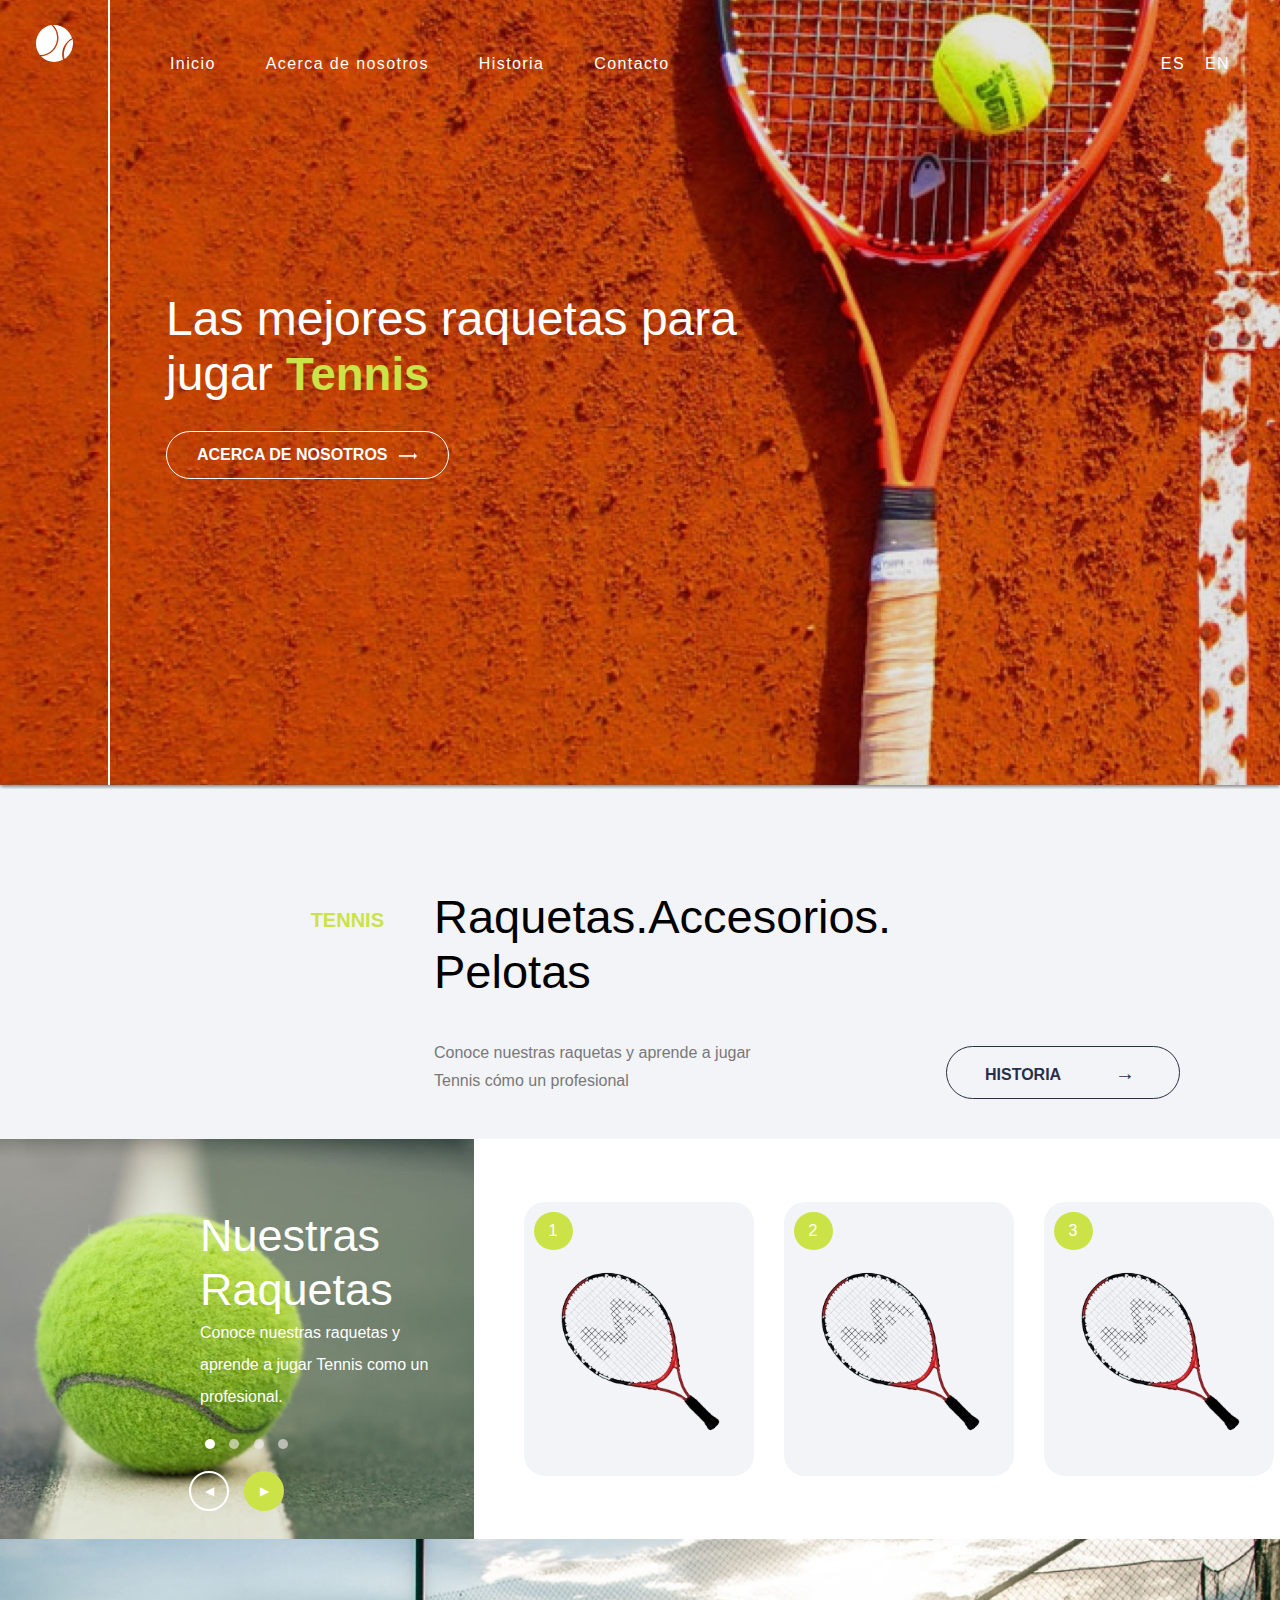
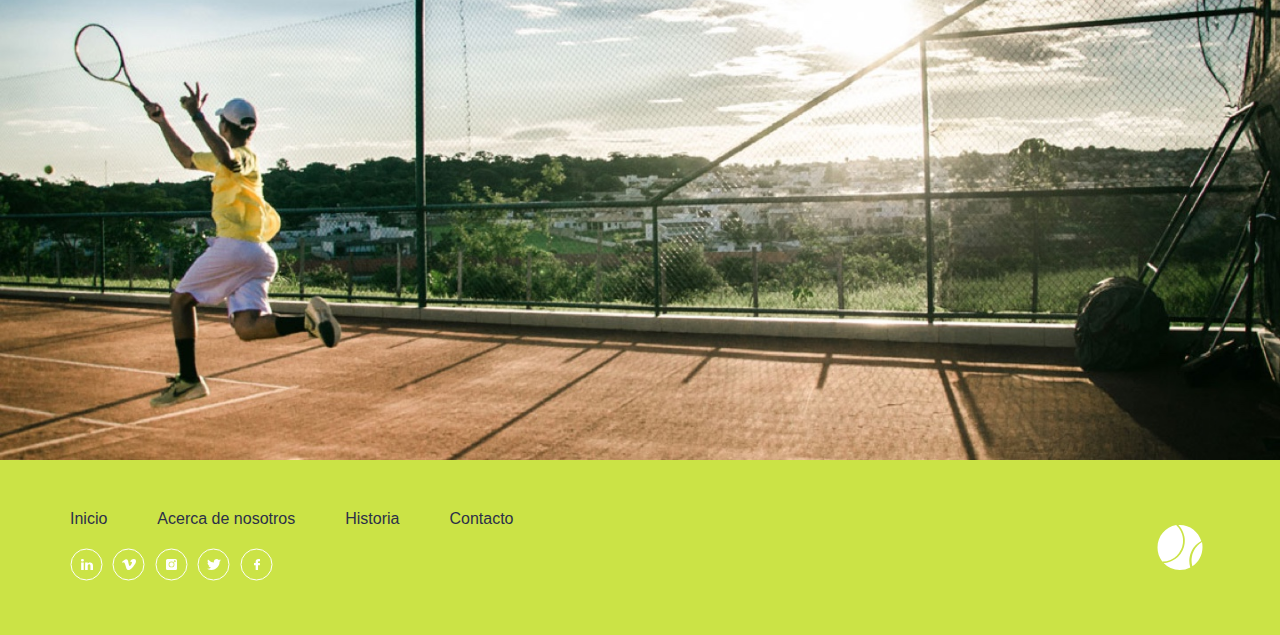
==== index.html @ 128972eb "proyecto terminado" ====
<!DOCTYPE html>
<html lang="en">
<head>
    <meta charset="UTF-8">
    <meta name="viewport" content="width=device-width, initial-scale=1.0">
    <link rel="shortcut icon" href="/assets/img/logoVentana.png" type="image/x-icon">
    <title>Tienda Online | Tennis</title>
    <link rel="stylesheet" href="/assets/css/styles.css">
    <link rel="stylesheet" href="/assets/css/index.css">

</head>
<body>
    <header class="headerTennis">
        <nav>
            <!-- Botón hamburguesa -->
            <div class="menu-hamburguesa" onclick="toggleMenu()">
                <img src="/assets/img/menu.png" alt="Menu">
            </div>
            
            <div class="navegacionPaginas">
                <a class="text-style-1" href="/index.html">Inicio</a>
                <a class="text-style-1" href="/pages/acerca_nosotros.html">Acerca de nosotros</a>
                <a class="text-style-1" href="/pages/historia.html">Historia</a>
                <a class="text-style-1" href="/pages/contacto.html">Contacto</a>
            </div>
            <div class="cambiarIdioma">
                <a class="text-style-1" href="#">ES</a>
                <a class="text-style-1" href="#">EN</a>
            </div>
        </nav>
    </header>
    <main class="contenidoTennis">
        <section class="groupTennis">
            <div>
                <h1>Las mejores raquetas para <br> jugar <span>Tennis</span></h1>
                <a href="/pages/acerca_nosotros.html" class="rectangulo">ACERCA DE NOSOTROS <img src="assets/img/arrow.png" alt="flecha"></a>
            </div>
        </section>
        <div class="pelotaB">
            <img src="/assets/img/fill-2.svg"
                        srcset="/assets/img/fill-2.svg 2x,
                        /assets/img/fill-2.svg 3x"
                        class="Fill-2">
        </div>
        <section class="groupAccesorios">
            <div class="groupAccesoriosTennis">
                <p>TENNIS</p>
            </div>
            <div class="groupAccesoriosRaquetas">
                <h1>Raquetas.Accesorios.<br>Pelotas</h1>
                <p>Conoce nuestras raquetas y aprende a jugar <br> Tennis cómo un profesional</p>
            </div>
            <div class="groupAccesoriosHistoria">
                <a href="/pages/historia.html">HISTORIA <span> →</span></a>
            </div>
        </section>
        <section class="groupRaquetas">
            <div class="groupRaquetas-carrusel">
                <h1 id="raqueta-titulo">Nuestras Raquetas</h1>
                <p id="raqueta-descripcion">Conoce nuestras raquetas y aprende a jugar Tennis como un profesional.</p>
            
                <div>
                    <button class="op-carrusel" data-index="0"></button>
                    <button class="op-carrusel" data-index="1"></button>
                    <button class="op-carrusel" data-index="2"></button>
                    <button class="op-carrusel" data-index="3"></button>
                </div>
            
                <button class="antescarrusel">
                    &#9664;
                </button>
                <button class="siguientecarrusel">
                    &#9654;
                </button>
            </div>
            
            <div class="groupRaquetas-slider">
                <div>
                    <img src="/assets/img/group-10-remove.png"
                        srcset="/assets/img/group-10@2x.jpg 2x,
                            /assets/img/group-10@3x.jpg 3x"
                        class="Group-10">
                    <span>1</span>
                    
                </div>
                <div>
                    <img src="/assets/img/group-10-remove.png"
                        srcset="/assets/img/group-10@2x.jpg 2x,
                            /assets/img/group-10@3x.jpg 3x"
                        class="Group-10">
                    <span>2</span>
                </div>
                <div>
                    <img src="/assets/img/group-10-remove.png"
                        srcset="/assets/img/group-10@2x.jpg 2x,
                            /assets/img/group-10@3x.jpg 3x"
                        class="Group-10">
                    <span>3</span>
                </div>
                
                <div>
                    <img src="/assets/img/group-10-remove.png"
                        srcset="/assets/img/group-10@2x.jpg 2x,
                            /assets/img/group-10@3x.jpg 3x"
                        class="Group-10">
                    <span>4</span>
                </div>
                <div>
                    <img src="/assets/img/group-10-remove.png"
                        srcset="/assets/img/group-10@2x.jpg 2x,
                            /assets/img/group-10@3x.jpg 3x"
                        class="Group-10">
                    <span>5</span>
                </div>
                <div>
                    <img src="/assets/img/group-10-remove.png"
                        srcset="/assets/img/group-10@2x.jpg 2x,
                            /assets/img/group-10@3x.jpg 3x"
                        class="Group-10">
                    <span>6</span>
                </div>
                    
                <div>
                    <img src="/assets/img/group-10-remove.png"
                        srcset="/assets/img/group-10@2x.jpg 2x,
                            /assets/img/group-10@3x.jpg 3x"
                        class="Group-10">
                    <span>7</span>
                </div>
                <div>
                    <img src="/assets/img/group-10-remove.png"
                        srcset="/assets/img/group-10@2x.jpg 2x,
                            /assets/img/group-10@3x.jpg 3x"
                        class="Group-10">
                    <span>8</span>
                </div>
                <div>
                    <img src="/assets/img/group-10-remove.png"
                        srcset="/assets/img/group-10@2x.jpg 2x,
                            /assets/img/group-10@3x.jpg 3x"
                        class="Group-10">
                    <span>9</span>
                </div>
                <div>
                    <img src="/assets/img/group-10-remove.png"
                        srcset="/assets/img/group-10@2x.jpg 2x,
                            /assets/img/group-10@3x.jpg 3x"
                        class="Group-10">
                    <span>10</span>
                </div>
                <div>
                    <img src="/assets/img/group-10-remove.png"
                        srcset="/assets/img/group-10@2x.jpg 2x,
                            /assets/img/group-10@3x.jpg 3x"
                        class="Group-10">
                    <span>11</span>
                </div>
                <div>
                    <img src="/assets/img/group-10-remove.png"
                        srcset="/assets/img/group-10@2x.jpg 2x,
                            /assets/img/group-10@3x.jpg 3x"
                        class="Group-10">
                    <span>12</span>
                </div>

            </div>
        </section>
        <section class="groupImagen">
            <img src="/assets/img/action-athlete-ball-342361.jpg" alt="">
        </section>
    </main>
    <footer class="footerTennis">
        <div>
            <div class="enlaces-footer">
                <a href="/index.html">Inicio</a>
                <a href="/pages/acerca_nosotros.html">Acerca de nosotros</a>
                <a href="/pages/historia.html">Historia</a>
                <a href="/pages/contacto.html">Contacto</a>
            </div>
            <div class="redes-sociales">
                <a href="#"><img src="/assets/img/redes_in.svg" alt="linkedin"></a>
                <a href="#"><img src="/assets/img/redes_vimo.svg" alt="vimo"></a>
                <a href="#"><img src="/assets/img/redes_instagram.svg" alt="instagram"></a>
                <a href="#"><img src="/assets/img/redes_twitter.svg" alt="twitter"></a>
                <a href="#"><img src="/assets/img/redes_facebook.svg" alt="facebook"></a>
            </div>
            <div class="pelotaC">
                <img src="/assets/img/fill-2.svg"
                        srcset="/assets/img/fill-2.svg 2x,
                        /assets/img/fill-2.svg 3x"
                        class="Fill-2">
            </div>
        </div>
    </footer>

    <!-- Script de JavaScript -->
    <script src="/assets/javascript/index.js"></script>
</body>
</html>
---- assets/css/styles.css ----
*{
    margin: 0;
    padding: 0;
    box-sizing: border-box;
    font-family: Helvetica;
    text-decoration: none;
}

:root {
    --sickly-yellow: #cbe346;
    --white-two: #d8d8d8;
    --dark-two: #2b3049;
    --dark: #1e2335;
    --pale-grey: #f3f4f8;
    --warm-grey: #787878;
    --white: #fff;
    --dark-three: #282e47;
}
---- assets/css/index.css ----
/* HEADER CON NAVEGACION */
.headerTennis{
    position: absolute;
    padding: 40px 50px;
    width: 100%;
}
.headerTennis > nav{
    display: flex;
    flex-direction: row;
    justify-content: space-between;
    margin-top: 15px;
    padding-left: 120px;
    width: 100%;
}

.headerTennis > nav > div > a{
    color: var(--white);
    font-size: 16px;
    letter-spacing: 1.4px;
    font-weight: normal;
    position: relative;
    text-decoration: none;
    padding-bottom: 10px;
}
.headerTennis > nav > div > a::after{
    content: "";
    position: absolute;
    left: 0;
    bottom: 0;
    width: 0;
    height: 3px;
    background-color: rgb(240, 236, 236);
    transition: width 0.3s ease-in-out;
}
.headerTennis > nav > div > a:hover::after{
    width: 100%;
}

/* Estilos para el menú hamburguesa */
.menu-hamburguesa {
    display: none;
    flex-direction: column;
    justify-content: space-around;
    align-items: center;
    cursor: pointer;
    width: 30px;
    height: 25px;
    padding: 5px;
}
.menu-hamburguesa > img{
    width: 30px;
    height: 30px;
}

.navegacionPaginas {
    display: flex;
    flex-direction: row;
    gap: 50px;
}

.navegacionPaginas.mostrar {
    display: flex;
    flex-direction: column;
    gap: 15px;
    position: absolute;
    top: 80px; /* Ajusta la posición según sea necesario */
    right: 0;
    background-color: var(--dark);
    width: 100%;
    padding: 20px;
}

.navegacionPaginas a {
    color: var(--white);
    font-size: 16px;
    letter-spacing: 1.4px;
    font-weight: normal;
    text-decoration: none;
    padding-bottom: 10px;
}

.cambiarIdioma {
    display: flex;
    flex-direction: row;
    gap: 20px;
    padding-right: 0px;
}


/*CONTENIDO DE LA PAGINA */

.contenidoTennis{
    width: 100%;
}

.groupTennis{
    width: 100%;
    background-image: url("../img/group.jpg");
    height: 785px;
    margin: 0 0 4px;
    padding: 25px 94px 276px 36px;
    object-fit: contain;
    background-repeat: no-repeat;
    box-shadow: 0 2px 4px 0 rgba(0, 0, 0, 0.5);
    background-position: -50px 0px;
}

.pelotaB{
    position: absolute;
    top: 0px;
    width: 110px;
    height: 785px;
    text-align: center;
    border-right: 2px solid var(--white);
}

.Fill-2{
    margin-top: 25px;
    width: 37px;
    height: 37px;
}

.groupTennis > div{
    height: 500px;
    display: flex;
    flex-direction: column;
    justify-content: center;
    align-items: start;
    padding-left: 130px;
    padding-top: 220px;
}
.groupTennis > div > h1{
    font-size: 48px;
    color: var(--white);
    font-weight: normal;
}
.groupTennis > div > h1 > span{
    font-size: 45.5px;
    color: var(--sickly-yellow);
    font-weight: bold;
}
.rectangulo{
    padding: 13px 30px;
    border-radius: 26.5px;
    border: solid 1px var(--white);
    background: none;
    margin-top: 30px;
    color: var(--white);
    display: flex;
    flex-direction: row;
    justify-content: center;
    gap: 10px;
    align-items: center;
    font-weight: bold;
}
.rectangulo > img{
    width: 20px;
}
/* groupAccesorios*/

.groupAccesorios{
    background-color: var(--pale-grey);
    display: flex;
    flex-direction: row;
    justify-content: center;
    height: 350px;
    padding-top: 100px;
    width: 100%;
}
.groupAccesoriosTennis{
    /* background-color: chartreuse; */
    padding-top: 20px;
    padding-right: 0px;
    font-weight: bold;
    font-size: 20px;
    width: 30%;
    text-align: end;
    
}
.groupAccesoriosTennis > p{
    color: var(--sickly-yellow);
}
.groupAccesoriosRaquetas{
    /* background-color: blueviolet; */
    width: 40%;
    padding-left: 50px;
}
.groupAccesoriosRaquetas > h1{
    font-size: 47px;
    font-weight: 100;
    font-style: normal;
}
.groupAccesoriosRaquetas > p{
    margin-top: 40px;
    color: var(--warm-grey);
    line-height: 1.78;

}

.groupAccesoriosHistoria{
    /* background-color: brown;  */
    display: flex;
    flex-direction: row;
    align-items: end;
    padding-left: 50px;
    margin-bottom: 40px;
    width: 30%;
}
.groupAccesoriosHistoria > a{
    width: 234px;
    height: 53px;
    margin: 49px 0 0;
    padding: 15px 38px;
    border-radius: 26.5px;
    background: none;
    border: solid 1px var(--dark-three);
    color: #273048;
    font-weight: bold;
}

.groupAccesoriosHistoria > a > span{
    /* background-color: #cbe346; */
    margin-left: 50px;
    font-size: 20px;
}


/* groupRaquetas */
.groupRaquetas {
    display: flex;
    flex-direction: row;
    height: 400px;
    width: 100%;
}

.groupRaquetas-carrusel {
    background-repeat: no-repeat;
    width: 37%;
    padding-top: 70px;
    padding-left: 200px;
    padding-right: 80px;
    color: var(--white);
    text-align: start;
    line-height: 2;
    position: relative;
    transition: background 0.5s ease-in-out;
}

.groupRaquetas-carrusel > h1 {
    font-size: 45px;
    line-height: 1.2;
    font-weight: 100;
    /* background-color: aqua; */
    width: 300px;
}

.groupRaquetas-carrusel > div {
    margin-top: 10px;
}
.groupRaquetas-carrusel > p {
    /* background-color: rgb(104, 104, 37); */
    width: 250px;
}


.carrusel-container {
    width: 100%;
    overflow: hidden;
    position: relative;
}

.carrusel {
    display: flex;
    transition: transform 0.5s ease-in-out;
}

.carrusel-item {
    width: 100%;
    flex: 0 0 100%;
}

.op-carrusel {
    padding: 5px;
    margin: 5px;
    border-radius: 50%;
    border: none;
    background-color: var(--white);
    cursor: pointer;
}

.antescarrusel,
.siguientecarrusel {
    background: var(--sickly-yellow);
    border: none;
    position: absolute;
    cursor: pointer;
    border-radius: 50%;
    width: 40px;
    height: 40px;
    display: flex;
    align-items: center;
    justify-content: center;
    color: var(--white);
    font-size: 12px;
}

.antescarrusel {
    left: 40%;
    top: 83%;
    padding: 10px;
    color: var(--white);
    text-align: center;
}

.siguientecarrusel {
    right: 40%;
    top: 83%;
    padding: 10px;
    color: var(--white);
}

.groupRaquetas-slider {
    display: flex;
    flex-direction: row;
    align-items: center;
    gap: 30px;
    padding-left: 50px;
    overflow: hidden; /* Asegura que las imágenes fuera de pantalla no se vean */
    white-space: nowrap;
}

.groupRaquetas-slider > div {
    display: none; /* Inicialmente oculto */
    flex: 0 0 auto;
    padding: 10px;
    background-color: var(--pale-grey);
    position: relative;
    border-radius: 21px;
}

.groupRaquetas-slider > div.active {
    display: block; /* Solo se muestra la imagen activa */
}


.groupRaquetas-slider > div > img {
    width: 210px;
}

.groupRaquetas-slider > div > span {
    position: absolute;
    background-color: #cbe346;
    top: 0;
    left: 0;
    padding: 10px 15px;
    border-radius: 40px;
    margin: 10px;
    color: var(--white);
}

/* groupImagen */

.groupImagen{
    width: 100%;
    margin-bottom: -4px;
}
.groupImagen > img{
    width: 100%;
}

/*Footer*/

.footerTennis{
    background-color: var(--sickly-yellow);
}

.footerTennis > div{
    padding: 40px 70px;
    position: relative;
}
.footerTennis > div > div{
    padding: 10px 0px;
}
.enlaces-footer{
    display: flex;
    gap: 50px;
}

.enlaces-footer > a{
    color: var(--dark-two);
    font-style: normal;
}

.redes-sociales > a > img{
    margin-right: 5px;
}
.pelotaC{
    position: absolute;
    top: 30px;
    right: 60px;
    /* background-color: aqua; */
}
.pelotaC > img{
    width: 80px;
    height: 45px;

}


/* Media Queries */

/* Para pantallas pequeñas, como móviles */

@media screen and (max-width: 600px) {
    .headerTennis {
        padding: 20px;
    }
    .headerTennis > nav {
        flex-direction: column;
        align-items: center;
        padding-left: 0;
    }
    .navegacionPaginas {
        flex-direction: column;
        gap: 20px;
    }
    .cambiarIdioma {
        flex-direction: column;
        gap: 10px;
    }
    .groupTennis {
        height: 500px;
        padding: 20px;
        background-position: center;
    }
    .groupTennis > div {
        padding-left: 50px;
        padding-top: 50px;
    }
    .groupTennis > div > h1 {
        font-size: 30px;
    }
    .groupTennis > div > h1 > span {
        font-size: 28px;
    }
    .pelotaB {
        display: none;
    }

    .rectangulo {
        width: 100%;
        padding: 10px 20px;
        font-size: 14px;
    }
}

/* Para pantallas de tabletas */
@media screen and (max-width: 768px) {
    .headerTennis > nav {
        flex-direction: row;
        justify-content: space-between;
        padding-left: 0;
    }
    .navegacionPaginas {
        flex-direction: column;
        gap: 15px;
    }
    .cambiarIdioma {
        flex-direction: row;
        gap: 10px;
    }
    .groupTennis {
        padding: 25px;
        background-position: center;
    }
    .groupTennis > div {
        padding-left: 25px;
        padding-top: 70px;
    }
    .groupTennis > div > h1 {
        font-size: 40px;
    }
    .groupTennis > div > h1 > span {
        font-size: 38px;
    }
    .groupAccesorios {
        flex-direction: column;
        padding-left: 25px;
        margin-bottom: 50px;
    }
    .groupAccesoriosTennis{ 
        text-align: start;
        margin-bottom: 10px;   
    }
    .groupAccesoriosRaquetas{
        width: 100%;
        padding-left: 0px;
    }
    .groupAccesoriosRaquetas > h1{
        font-size: 30px;
    }
    .groupAccesoriosRaquetas > p{
        width: 100%;
    }
    .groupAccesoriosHistoria{
        width: 100%;
    }
    .groupAccesoriosHistoria > button{
        margin: 40px 0 0;   
    }

    .rectangulo {
        padding: 12px 25px;
    }
    .menu-hamburguesa > img{
        margin-top: -13px;
    }
    .menu-hamburguesa {
        display: flex;
    }
    .navegacionPaginas {
        display: none;
    }

    .pelotaC{
        position: absolute;
        top: 60px;
        right: 5px;
    }
    .enlaces-footer{
        display: flex;
        gap: 20px;
    }
    .footerTennis > div{
        padding: 20px;
        position: relative;
    }
    .groupRaquetas { 
        flex-direction: column;
        height: 775px;
        
    }
    .groupRaquetas-carrusel {
        background-repeat: no-repeat;
        width: 100%;
        padding-top: 50px;
        padding-left: 70px;
        padding-right: 80px;
        color: var(--white);
        text-align: start;
        line-height: 2;
        position: relative;
        transition: background 0.5s ease-in-out;
        height: 350px;
    }
    .groupRaquetas-carrusel > div {
        margin-top: 0px;
    }
    .siguientecarrusel {
        right: 32%;
    
    }
    .groupRaquetas-slider {
        display: flex;
        flex-direction: row;
        flex-wrap: wrap;
        align-items: center;
        gap: 12px;
        padding-left: 5px;
        overflow: hidden;
        white-space: nowrap;
        margin-top: 20px;
    }
    .groupRaquetas-slider > div > img {
        width: 140px;
    }
    
}

/* Para pantallas grandes de escritorio */
@media screen and (min-width: 1024px) {
    .headerTennis > nav {
        padding-left: 120px;
    }

    .groupTennis {
        padding: 25px 94px 276px 36px;
        background-position: -50px 0px;
    }

    .pelotaB {
        width: 110px;
        height: 785px;
    }

    .groupTennis > div {
        padding-left: 130px;
        padding-top: 220px;
    }

    .groupTennis > div > h1 {
        font-size: 48px;
    }

    .groupTennis > div > h1 > span {
        font-size: 45.5px;
    }

    .rectangulo {
        padding: 13px 30px;
    }
}
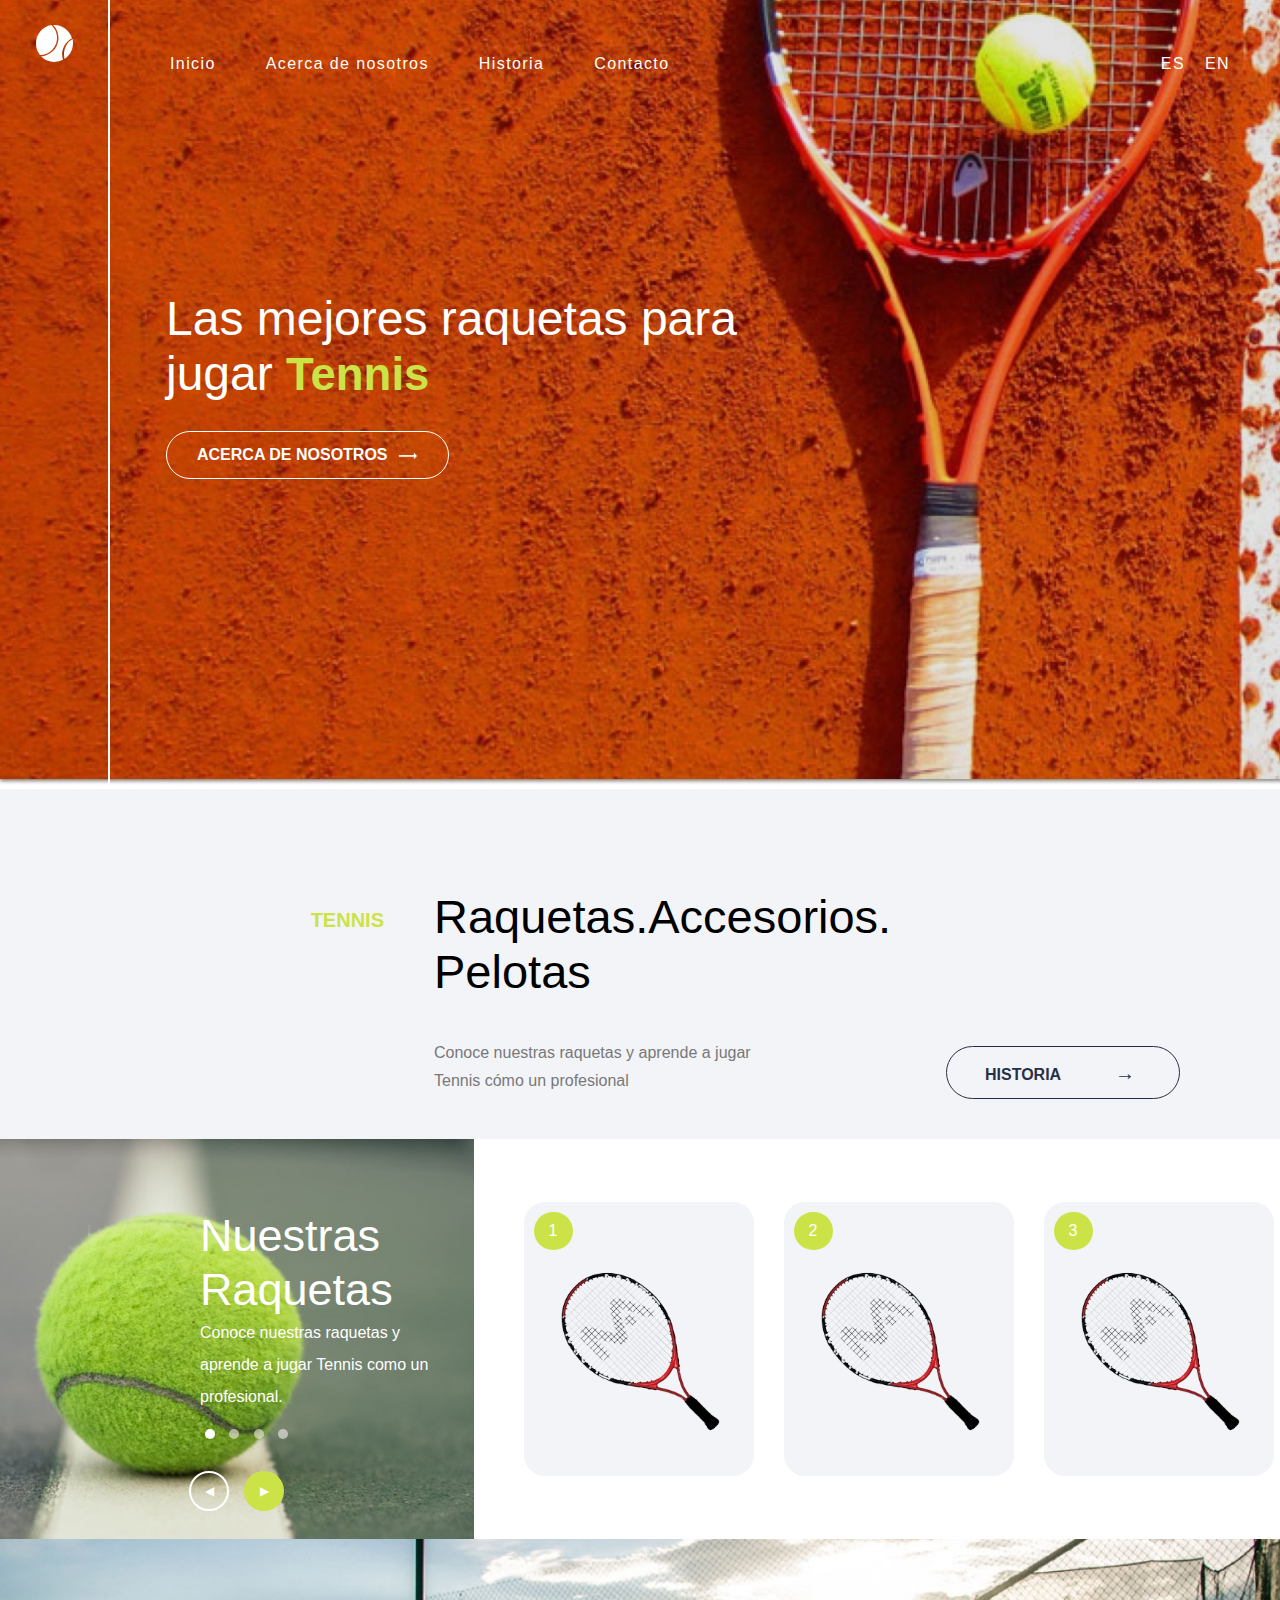
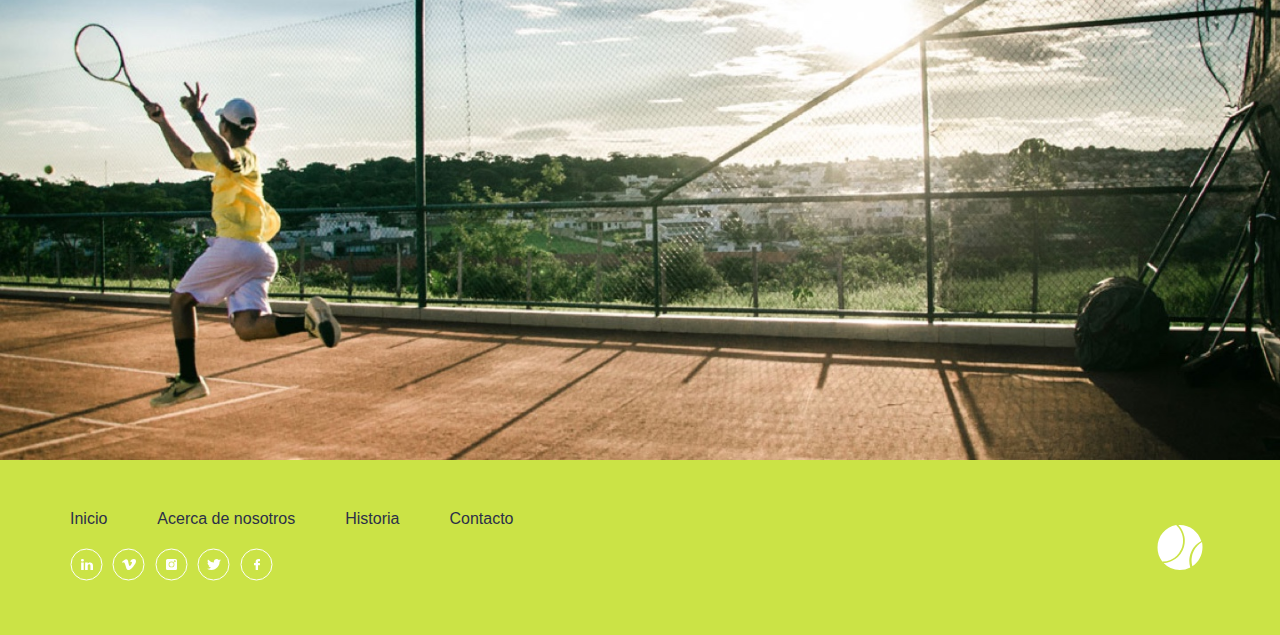
==== commit 68a8f118: "cambios mejorados de seo, rendimiento, accesibilidad, recomendaciones" ====
--- a/index.html
+++ b/index.html
@@ -4,6 +4,8 @@
     <meta charset="UTF-8">
     <meta name="viewport" content="width=device-width, initial-scale=1.0">
     <link rel="shortcut icon" href="/assets/img/logoVentana.png" type="image/x-icon">
+    <meta name="description" content="Tienda online de tenis, raquetas, accesorios y más. Compra todo lo que necesitas para jugar tenis como un profesional.">
+
     <title>Tienda Online | Tennis</title>
     <link rel="stylesheet" href="/assets/css/styles.css">
     <link rel="stylesheet" href="/assets/css/index.css">
@@ -13,7 +15,7 @@
     <header class="headerTennis">
         <nav>
             <!-- Botón hamburguesa -->
-            <div class="menu-hamburguesa" onclick="toggleMenu()">
+            <div class="menu-hamburguesa" onclick="toggleMenu()" aria-label="Abrir menú">
                 <img src="/assets/img/menu.png" alt="Menu">
             </div>
             
@@ -37,7 +39,7 @@
             </div>
         </section>
         <div class="pelotaB">
-            <img src="/assets/img/fill-2.svg"
+            <img src="/assets/img/fill-2.svg" alt="producto pelota"
                         srcset="/assets/img/fill-2.svg 2x,
                         /assets/img/fill-2.svg 3x"
                         class="Fill-2">
@@ -59,24 +61,23 @@
                 <h1 id="raqueta-titulo">Nuestras Raquetas</h1>
                 <p id="raqueta-descripcion">Conoce nuestras raquetas y aprende a jugar Tennis como un profesional.</p>
             
-                <div>
-                    <button class="op-carrusel" data-index="0"></button>
-                    <button class="op-carrusel" data-index="1"></button>
-                    <button class="op-carrusel" data-index="2"></button>
-                    <button class="op-carrusel" data-index="3"></button>
-                </div>
-            
-                <button class="antescarrusel">
+                <button class="op-carrusel" data-index="0" aria-label="Imagen 1"></button>
+                <button class="op-carrusel" data-index="1" aria-label="Imagen 2"></button>
+                <button class="op-carrusel" data-index="2" aria-label="Imagen 3"></button>
+                <button class="op-carrusel" data-index="3" aria-label="Imagen 4"></button>
+
+                <button class="antescarrusel" aria-label="Carrusel anterior">
                     &#9664;
                 </button>
-                <button class="siguientecarrusel">
+                <button class="siguientecarrusel" aria-label="Carrusel siguiente">
                     &#9654;
                 </button>
+
             </div>
             
             <div class="groupRaquetas-slider">
                 <div>
-                    <img src="/assets/img/group-10-remove.png"
+                    <img src="/assets/img/group-10-remove.png" alt="raqueta"
                         srcset="/assets/img/group-10@2x.jpg 2x,
                             /assets/img/group-10@3x.jpg 3x"
                         class="Group-10">
@@ -84,14 +85,14 @@
                     
                 </div>
                 <div>
-                    <img src="/assets/img/group-10-remove.png"
+                    <img src="/assets/img/group-10-remove.png" alt="raqueta"
                         srcset="/assets/img/group-10@2x.jpg 2x,
                             /assets/img/group-10@3x.jpg 3x"
                         class="Group-10">
                     <span>2</span>
                 </div>
                 <div>
-                    <img src="/assets/img/group-10-remove.png"
+                    <img src="/assets/img/group-10-remove.png" alt="raqueta"
                         srcset="/assets/img/group-10@2x.jpg 2x,
                             /assets/img/group-10@3x.jpg 3x"
                         class="Group-10">
@@ -99,64 +100,64 @@
                 </div>
                 
                 <div>
-                    <img src="/assets/img/group-10-remove.png"
+                    <img src="/assets/img/group-10-remove.png" alt="raqueta"
                         srcset="/assets/img/group-10@2x.jpg 2x,
                             /assets/img/group-10@3x.jpg 3x"
                         class="Group-10">
                     <span>4</span>
                 </div>
                 <div>
-                    <img src="/assets/img/group-10-remove.png"
+                    <img src="/assets/img/group-10-remove.png" alt="raqueta"
                         srcset="/assets/img/group-10@2x.jpg 2x,
                             /assets/img/group-10@3x.jpg 3x"
                         class="Group-10">
                     <span>5</span>
                 </div>
                 <div>
-                    <img src="/assets/img/group-10-remove.png"
+                    <img src="/assets/img/group-10-remove.png" alt="raqueta"
                         srcset="/assets/img/group-10@2x.jpg 2x,
                             /assets/img/group-10@3x.jpg 3x"
                         class="Group-10">
                     <span>6</span>
                 </div>
                     
-                <div>
-                    <img src="/assets/img/group-10-remove.png"
+                <div> 
+                    <img src="/assets/img/group-10-remove.png" alt="raqueta"
                         srcset="/assets/img/group-10@2x.jpg 2x,
                             /assets/img/group-10@3x.jpg 3x"
                         class="Group-10">
                     <span>7</span>
                 </div>
                 <div>
-                    <img src="/assets/img/group-10-remove.png"
+                    <img src="/assets/img/group-10-remove.png" alt="raqueta"
                         srcset="/assets/img/group-10@2x.jpg 2x,
                             /assets/img/group-10@3x.jpg 3x"
                         class="Group-10">
                     <span>8</span>
                 </div>
                 <div>
-                    <img src="/assets/img/group-10-remove.png"
+                    <img src="/assets/img/group-10-remove.png" alt="raqueta"
                         srcset="/assets/img/group-10@2x.jpg 2x,
                             /assets/img/group-10@3x.jpg 3x"
                         class="Group-10">
                     <span>9</span>
                 </div>
                 <div>
-                    <img src="/assets/img/group-10-remove.png"
+                    <img src="/assets/img/group-10-remove.png" alt="raqueta"
                         srcset="/assets/img/group-10@2x.jpg 2x,
                             /assets/img/group-10@3x.jpg 3x"
                         class="Group-10">
                     <span>10</span>
                 </div>
                 <div>
-                    <img src="/assets/img/group-10-remove.png"
+                    <img src="/assets/img/group-10-remove.png" alt="raqueta"
                         srcset="/assets/img/group-10@2x.jpg 2x,
                             /assets/img/group-10@3x.jpg 3x"
                         class="Group-10">
                     <span>11</span>
                 </div>
                 <div>
-                    <img src="/assets/img/group-10-remove.png"
+                    <img src="/assets/img/group-10-remove.png" alt="raqueta"
                         srcset="/assets/img/group-10@2x.jpg 2x,
                             /assets/img/group-10@3x.jpg 3x"
                         class="Group-10">
@@ -166,7 +167,7 @@
             </div>
         </section>
         <section class="groupImagen">
-            <img src="/assets/img/action-athlete-ball-342361.jpg" alt="">
+            <img src="/assets/img/action-athlete-ball-342361.jpg" alt="tennis">
         </section>
     </main>
     <footer class="footerTennis">
@@ -185,7 +186,7 @@
                 <a href="#"><img src="/assets/img/redes_facebook.svg" alt="facebook"></a>
             </div>
             <div class="pelotaC">
-                <img src="/assets/img/fill-2.svg"
+                <img src="/assets/img/fill-2.svg" alt="pelota tennis"
                         srcset="/assets/img/fill-2.svg 2x,
                         /assets/img/fill-2.svg 3x"
                         class="Fill-2">
@@ -194,6 +195,6 @@
     </footer>
 
     <!-- Script de JavaScript -->
-    <script src="/assets/javascript/index.js"></script>
+    <script src="/assets/javascript/index.js" defer></script>
 </body>
 </html>
--- a/assets/css/index.css
+++ b/assets/css/index.css
@@ -98,12 +98,13 @@
 .groupTennis{
     width: 100%;
     background-image: url("../img/group.jpg");
+    /* background-size: cover; */
     height: 785px;
     margin: 0 0 4px;
     padding: 25px 94px 276px 36px;
     object-fit: contain;
     background-repeat: no-repeat;
-    box-shadow: 0 2px 4px 0 rgba(0, 0, 0, 0.5);
+    /* box-shadow: 0 2px 4px 0 rgba(0, 0, 0, 0.5); */
     background-position: -50px 0px;
 }
 
@@ -155,6 +156,11 @@
     align-items: center;
     font-weight: bold;
 }
+.rectangulo:hover{
+    background-color: var(--white);
+    color: var(--dark);
+}
+
 .rectangulo > img{
     width: 20px;
 }
@@ -219,6 +225,11 @@
     color: #273048;
     font-weight: bold;
 }
+.groupAccesoriosHistoria > a:hover{
+    background-color: var(--white);
+    color: var(--dark);
+}
+
 
 .groupAccesoriosHistoria > a > span{
     /* background-color: #cbe346; */
@@ -374,6 +385,7 @@
 
 .footerTennis{
     background-color: var(--sickly-yellow);
+    background-size: cover
 }
 
 .footerTennis > div{
@@ -586,8 +598,10 @@
     }
 
     .groupTennis {
+        width: 100%;
         padding: 25px 94px 276px 36px;
-        background-position: -50px 0px;
+        background-size: cover;
+        background-position: 0px 0px;
     }
 
     .pelotaB {
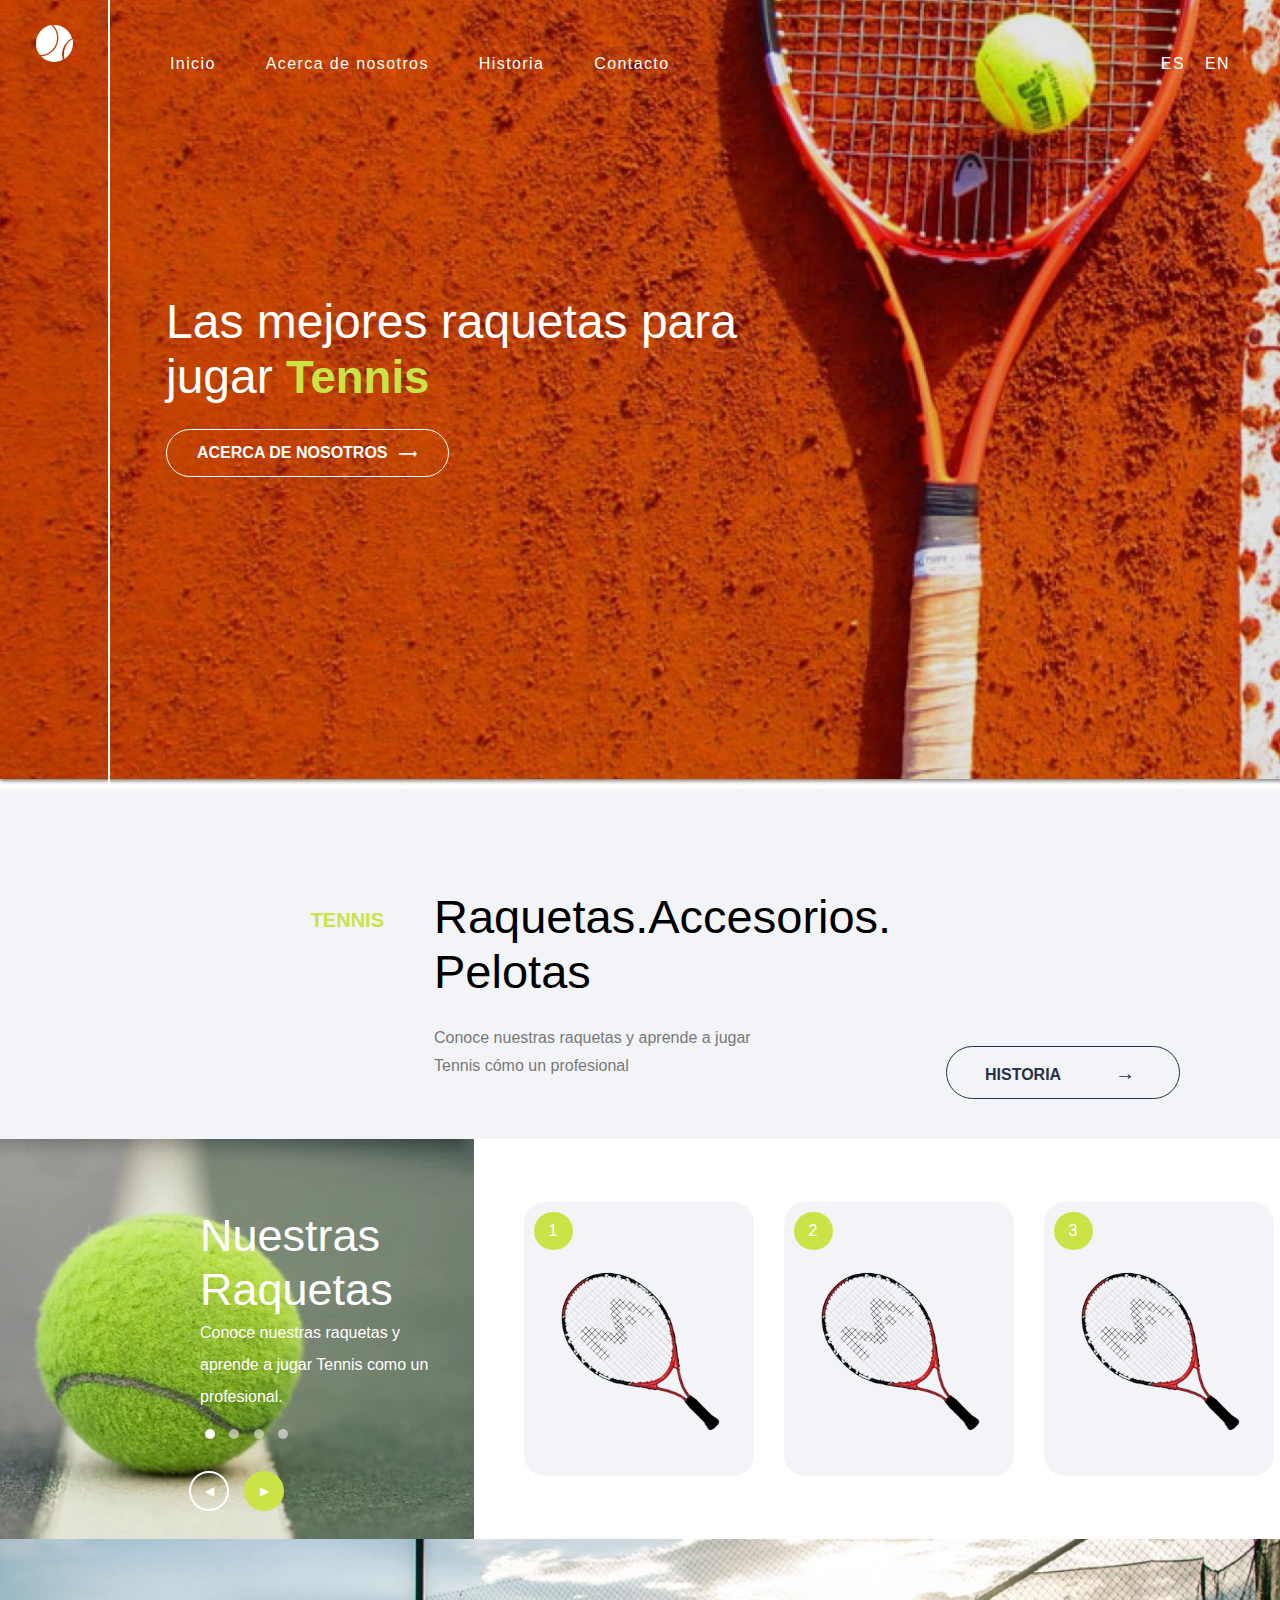
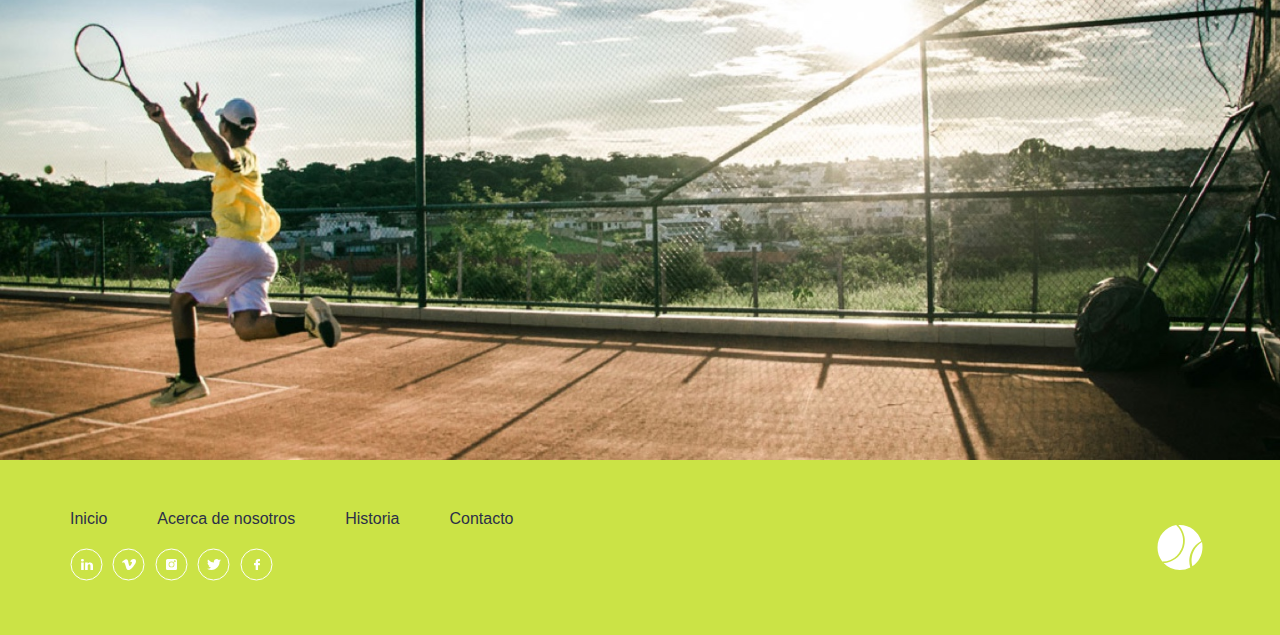
==== commit 744326b5: "se mejoro la pagina web mas responsiva" ====
--- a/index.html
+++ b/index.html
@@ -34,7 +34,7 @@
     <main class="contenidoTennis">
         <section class="groupTennis">
             <div>
-                <h1>Las mejores raquetas para <br> jugar <span>Tennis</span></h1>
+                <h1>Las mejores raquetas para jugar <span>Tennis</span></h1>
                 <a href="/pages/acerca_nosotros.html" class="rectangulo">ACERCA DE NOSOTROS <img src="assets/img/arrow.png" alt="flecha"></a>
             </div>
         </section>
--- a/assets/css/index.css
+++ b/assets/css/index.css
@@ -67,7 +67,7 @@
     position: absolute;
     top: 80px; /* Ajusta la posición según sea necesario */
     right: 0;
-    background-color: var(--dark);
+    background-color: var(--sickly-yellow);
     width: 100%;
     padding: 20px;
 }
@@ -80,6 +80,7 @@
     text-decoration: none;
     padding-bottom: 10px;
 }
+
 
 .cambiarIdioma {
     display: flex;
@@ -136,6 +137,7 @@
     font-size: 48px;
     color: var(--white);
     font-weight: normal;
+    width: 60%;
 }
 .groupTennis > div > h1 > span{
     font-size: 45.5px;
@@ -147,7 +149,7 @@
     border-radius: 26.5px;
     border: solid 1px var(--white);
     background: none;
-    margin-top: 30px;
+    margin-top: 25px;
     color: var(--white);
     display: flex;
     flex-direction: row;
@@ -199,7 +201,7 @@
     font-style: normal;
 }
 .groupAccesoriosRaquetas > p{
-    margin-top: 40px;
+    margin-top: 25px;
     color: var(--warm-grey);
     line-height: 1.78;
 
@@ -425,7 +427,7 @@
 
 /* Para pantallas pequeñas, como móviles */
 
-@media screen and (max-width: 600px) {
+@media screen and (max-width: 480px) {
     .headerTennis {
         padding: 20px;
     }
@@ -465,6 +467,7 @@
         width: 100%;
         padding: 10px 20px;
         font-size: 14px;
+        width: 250px;
     }
 }
 
@@ -493,6 +496,7 @@
     }
     .groupTennis > div > h1 {
         font-size: 40px;
+        width: 100%;
     }
     .groupTennis > div > h1 > span {
         font-size: 38px;
@@ -500,7 +504,8 @@
     .groupAccesorios {
         flex-direction: column;
         padding-left: 25px;
-        margin-bottom: 50px;
+    
+        height: auto;
     }
     .groupAccesoriosTennis{ 
         text-align: start;
@@ -519,8 +524,8 @@
     .groupAccesoriosHistoria{
         width: 100%;
     }
-    .groupAccesoriosHistoria > button{
-        margin: 40px 0 0;   
+    .groupAccesoriosHistoria > a{
+        margin: 25px 0 0;   
     }
 
     .rectangulo {
@@ -536,22 +541,36 @@
         display: none;
     }
 
-    .pelotaC{
+    .pelotaC {
         position: absolute;
-        top: 60px;
-        right: 5px;
+        top: -30%;
+        right: 40%;
     }
     .enlaces-footer{
         display: flex;
         gap: 20px;
+        flex-direction: column;
+    }
+    .footerTennis {
+        
+        padding-top: 60px;
     }
     .footerTennis > div{
         padding: 20px;
         position: relative;
-    }
+        display: flex;
+        flex-direction: column-reverse;
+    }
+    .footerTennis > div > div {
+        padding: 0px 0px;
+        margin-top: 20px;
+        text-align: center;
+    }
+
     .groupRaquetas { 
         flex-direction: column;
-        height: 775px;
+        height: auto;
+        margin-bottom: 10px;
         
     }
     .groupRaquetas-carrusel {
@@ -586,9 +605,17 @@
         margin-top: 20px;
     }
     .groupRaquetas-slider > div > img {
-        width: 140px;
-    }
-    
+        width: 90px;
+    }
+    .pelotaB{
+        display: none;
+    }
+    .antescarrusel{
+        left: 19%;
+    }
+    .siguientecarrusel{
+        right: 55%;
+    }
 }
 
 /* Para pantallas grandes de escritorio */
@@ -616,6 +643,7 @@
 
     .groupTennis > div > h1 {
         font-size: 48px;
+        width: 60%;
     }
 
     .groupTennis > div > h1 > span {
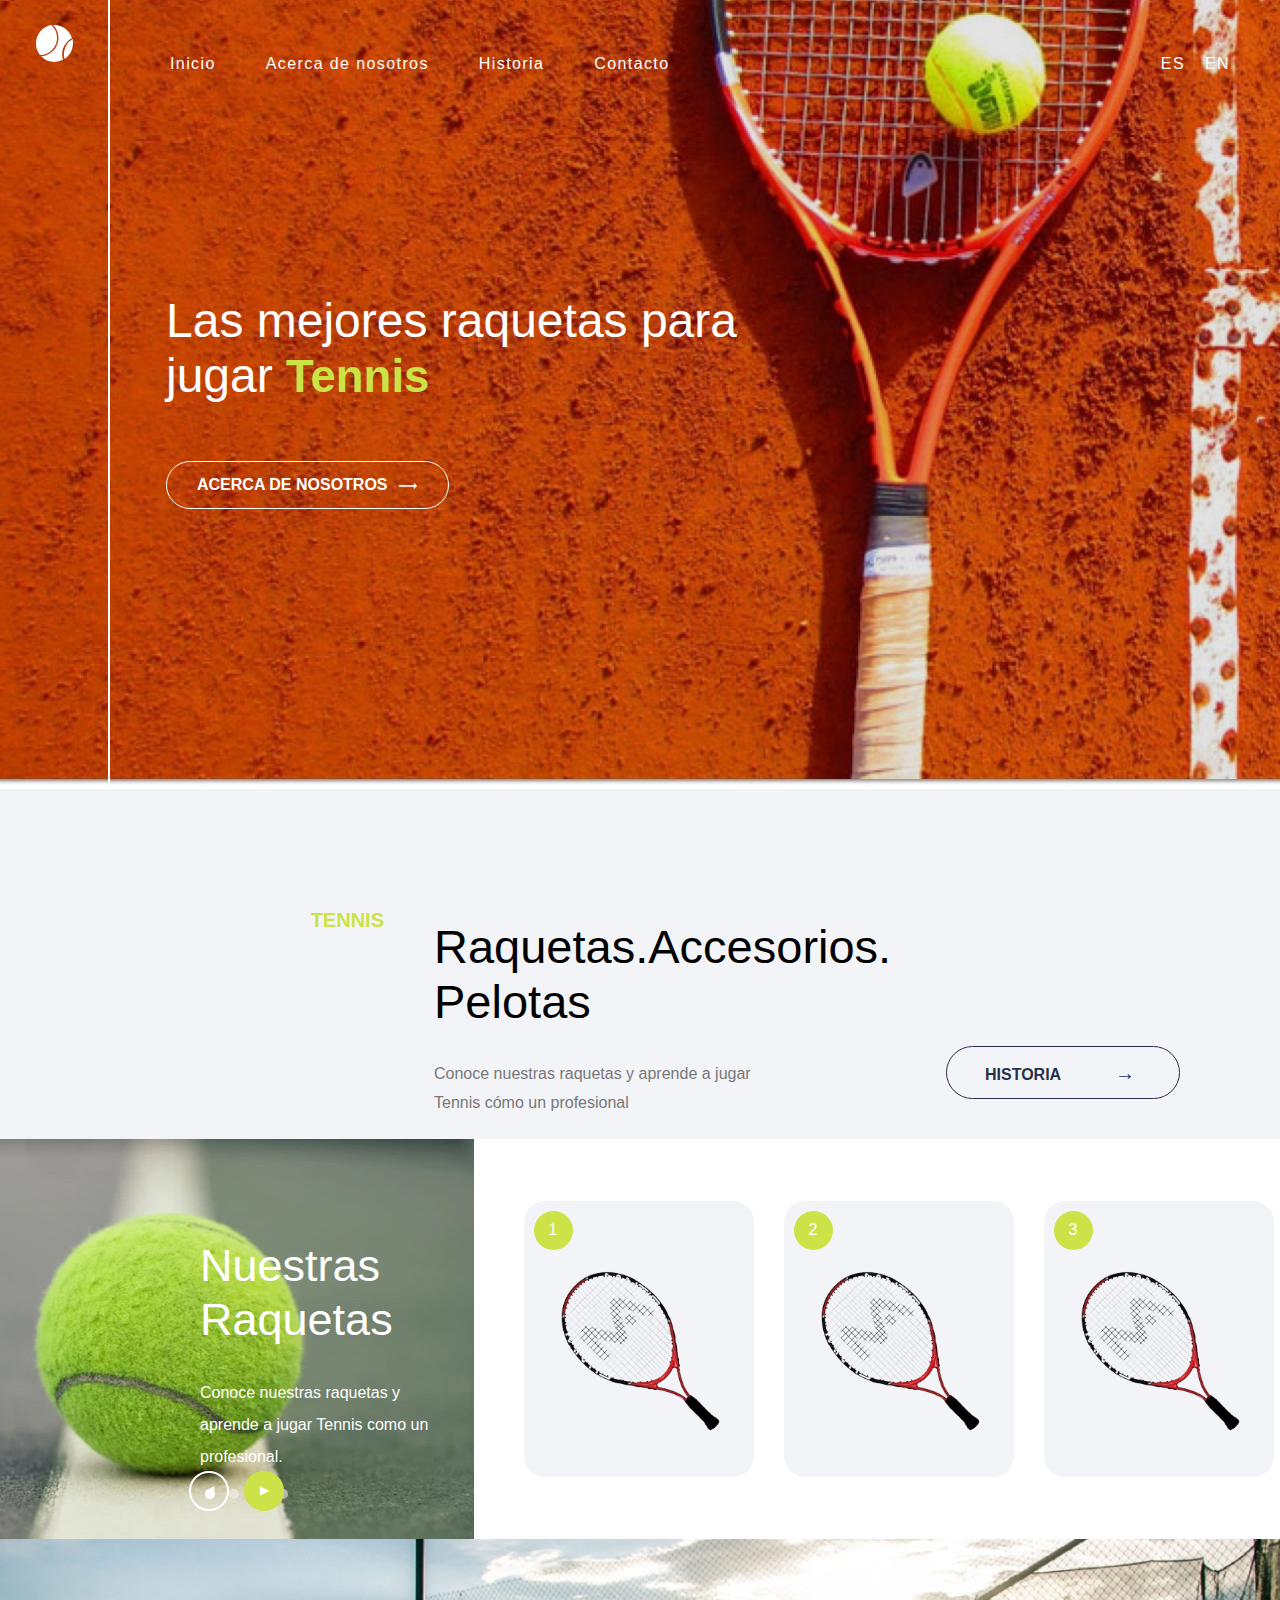
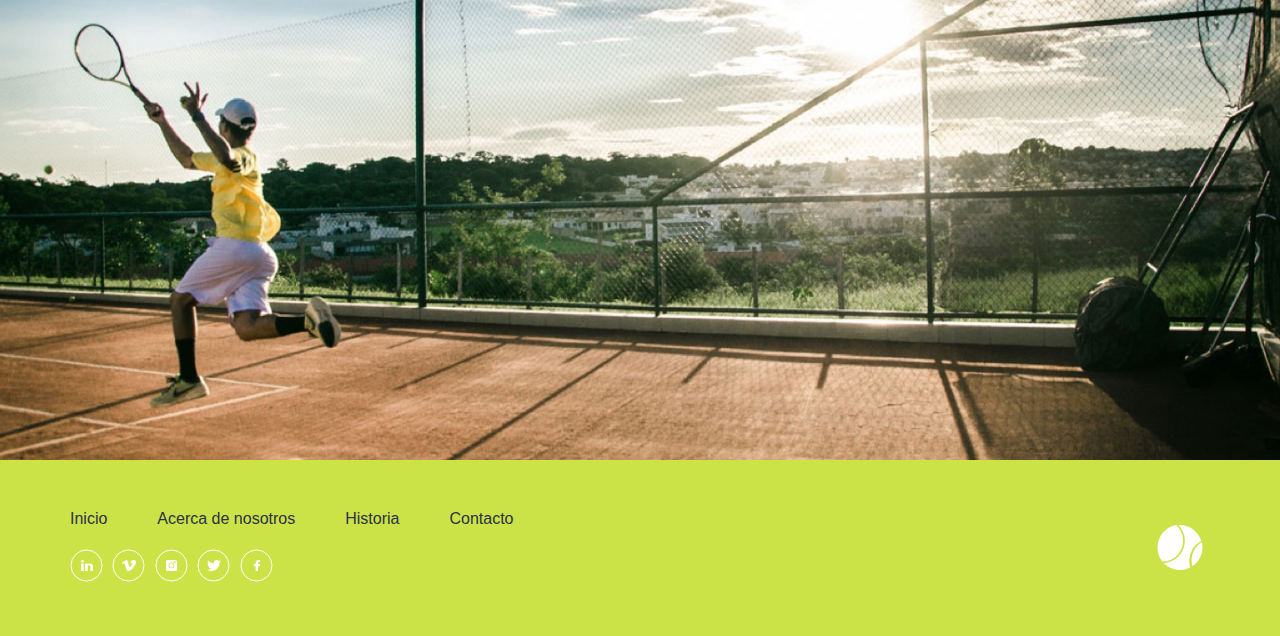
==== commit c598308f: "normalize agregado y responsivo.css" ====
--- a/index.html
+++ b/index.html
@@ -7,7 +7,9 @@
     <meta name="description" content="Tienda online de tenis, raquetas, accesorios y más. Compra todo lo que necesitas para jugar tenis como un profesional.">
 
     <title>Tienda Online | Tennis</title>
+    <link rel="stylesheet" href="/assets/css/normalize.css">
     <link rel="stylesheet" href="/assets/css/styles.css">
+    <link rel="stylesheet" href="/assets/css/responsivo.css">
     <link rel="stylesheet" href="/assets/css/index.css">
 
 </head>
--- a/assets/css/responsivo.css
+++ b/assets/css/responsivo.css
@@ -0,0 +1,229 @@
+/* Media Queries */
+
+/* Para pantallas pequeñas, como móviles */
+
+@media screen and (max-width: 480px) {
+    .headerTennis {
+        padding: 20px;
+    }
+    .headerTennis > nav {
+        flex-direction: column;
+        align-items: center;
+        padding-left: 0;
+    }
+    .navegacionPaginas {
+        flex-direction: column;
+        gap: 20px;
+    }
+    .cambiarIdioma {
+        flex-direction: column;
+        gap: 10px;
+    }
+    .groupTennis {
+        height: 500px;
+        padding: 20px;
+        background-position: center;
+    }
+    .groupTennis > div {
+        padding-left: 50px;
+        padding-top: 50px;
+    }
+    .groupTennis > div > h1 {
+        font-size: 30px;
+    }
+    .groupTennis > div > h1 > span {
+        font-size: 28px;
+    }
+    .pelotaB {
+        display: none;
+    }
+
+    .rectangulo {
+        width: 100%;
+        padding: 10px 20px;
+        font-size: 14px;
+        width: 250px;
+    }
+}
+
+/* Para pantallas de tabletas */
+@media screen and (max-width: 768px) {
+    .headerTennis > nav {
+        flex-direction: row;
+        justify-content: space-between;
+        padding-left: 0;
+    }
+    .navegacionPaginas {
+        flex-direction: column;
+        gap: 15px;
+    }
+    .cambiarIdioma {
+        flex-direction: row;
+        gap: 10px;
+    }
+    .groupTennis {
+        padding: 25px;
+        background-position: center;
+    }
+    .groupTennis > div {
+        padding-left: 25px;
+        padding-top: 70px;
+    }
+    .groupTennis > div > h1 {
+        font-size: 40px;
+        width: 100%;
+    }
+    .groupTennis > div > h1 > span {
+        font-size: 38px;
+    }
+    .groupAccesorios {
+        flex-direction: column;
+        padding-left: 47px;
+        
+        height: auto;
+    }
+    .groupAccesoriosTennis{ 
+        text-align: start;
+        margin-bottom: 10px;   
+    }
+    .groupAccesoriosRaquetas{
+        width: 100%;
+        padding-left: 0px;
+    }
+    .groupAccesoriosRaquetas > h1{
+        font-size: 30px;
+    }
+    .groupAccesoriosRaquetas > p{
+        width: 100%;
+    }
+    .groupAccesoriosHistoria{
+        width: 100%;
+        padding-left: 0px;
+    }
+    .groupAccesoriosHistoria > a{
+        margin: 25px 0 0;   
+    }
+
+    .rectangulo {
+        padding: 12px 25px;
+    }
+    .menu-hamburguesa > img{
+        margin-top: -13px;
+    }
+    .menu-hamburguesa {
+        display: flex;
+    }
+    .navegacionPaginas {
+        display: none;
+    }
+
+    .pelotaC {
+        position: absolute;
+        top: -30%;
+        right: 40%;
+    }
+    .enlaces-footer{
+        display: flex;
+        gap: 20px;
+        flex-direction: column;
+    }
+    .footerTennis {
+        
+        padding-top: 60px;
+    }
+    .footerTennis > div{
+        padding: 20px;
+        position: relative;
+        display: flex;
+        flex-direction: column-reverse;
+    }
+    .footerTennis > div > div {
+        padding: 0px 0px;
+        margin-top: 20px;
+        text-align: center;
+    }
+
+    .groupRaquetas { 
+        flex-direction: column;
+        height: auto;
+        margin-bottom: 10px;
+        
+    }
+    .groupRaquetas-carrusel {
+        background-repeat: no-repeat;
+        background-size: cover;
+        width: 100%;
+        padding-top: 50px;
+        padding-left: 47px;
+        padding-right: 80px;
+        color: var(--white);
+        text-align: start;
+        line-height: 2;
+        position: relative;
+        transition: background 0.5s ease-in-out;
+        height: 350px;
+    }
+    .groupRaquetas-carrusel > div {
+        margin-top: 0px;
+    }
+    .groupRaquetas-slider {
+        display: flex;
+        flex-direction: row;
+        flex-wrap: wrap;
+        align-items: center;
+        gap: 12px;
+        padding-left: 47px;
+        overflow: hidden;
+        white-space: nowrap;
+        margin-top: 20px;
+    }
+    .groupRaquetas-slider > div > span {
+        padding: 2px 7px;
+    }
+    .groupRaquetas-slider > div > img {
+        width: 70px;
+    }
+    .pelotaB{
+        display: none;
+    }
+    .antescarrusel{
+        left: 13%;
+    }
+    .siguientecarrusel{
+        right: 60%;
+    }
+}
+
+/* Para pantallas grandes de escritorio */
+@media screen and (min-width: 1024px) {
+    .headerTennis > nav {
+        padding-left: 120px;
+    }
+
+    .groupTennis {
+        width: 100%;
+        padding: 25px 94px 276px 36px;
+        background-size: cover;
+        background-position: 0px 0px;
+    }
+
+    .pelotaB {
+        width: 110px;
+        height: 785px;
+    }
+
+    .groupTennis > div {
+        padding-left: 130px;
+        padding-top: 220px;
+    }
+
+    .groupTennis > div > h1 {
+        font-size: 48px;
+        width: 60%;
+    }
+
+    .groupTennis > div > h1 > span {
+        font-size: 45.5px;
+    }
+
+}
--- a/assets/css/index.css
+++ b/assets/css/index.css
@@ -423,234 +423,3 @@
 }
 
 
-/* Media Queries */
-
-/* Para pantallas pequeñas, como móviles */
-
-@media screen and (max-width: 480px) {
-    .headerTennis {
-        padding: 20px;
-    }
-    .headerTennis > nav {
-        flex-direction: column;
-        align-items: center;
-        padding-left: 0;
-    }
-    .navegacionPaginas {
-        flex-direction: column;
-        gap: 20px;
-    }
-    .cambiarIdioma {
-        flex-direction: column;
-        gap: 10px;
-    }
-    .groupTennis {
-        height: 500px;
-        padding: 20px;
-        background-position: center;
-    }
-    .groupTennis > div {
-        padding-left: 50px;
-        padding-top: 50px;
-    }
-    .groupTennis > div > h1 {
-        font-size: 30px;
-    }
-    .groupTennis > div > h1 > span {
-        font-size: 28px;
-    }
-    .pelotaB {
-        display: none;
-    }
-
-    .rectangulo {
-        width: 100%;
-        padding: 10px 20px;
-        font-size: 14px;
-        width: 250px;
-    }
-}
-
-/* Para pantallas de tabletas */
-@media screen and (max-width: 768px) {
-    .headerTennis > nav {
-        flex-direction: row;
-        justify-content: space-between;
-        padding-left: 0;
-    }
-    .navegacionPaginas {
-        flex-direction: column;
-        gap: 15px;
-    }
-    .cambiarIdioma {
-        flex-direction: row;
-        gap: 10px;
-    }
-    .groupTennis {
-        padding: 25px;
-        background-position: center;
-    }
-    .groupTennis > div {
-        padding-left: 25px;
-        padding-top: 70px;
-    }
-    .groupTennis > div > h1 {
-        font-size: 40px;
-        width: 100%;
-    }
-    .groupTennis > div > h1 > span {
-        font-size: 38px;
-    }
-    .groupAccesorios {
-        flex-direction: column;
-        padding-left: 25px;
-    
-        height: auto;
-    }
-    .groupAccesoriosTennis{ 
-        text-align: start;
-        margin-bottom: 10px;   
-    }
-    .groupAccesoriosRaquetas{
-        width: 100%;
-        padding-left: 0px;
-    }
-    .groupAccesoriosRaquetas > h1{
-        font-size: 30px;
-    }
-    .groupAccesoriosRaquetas > p{
-        width: 100%;
-    }
-    .groupAccesoriosHistoria{
-        width: 100%;
-    }
-    .groupAccesoriosHistoria > a{
-        margin: 25px 0 0;   
-    }
-
-    .rectangulo {
-        padding: 12px 25px;
-    }
-    .menu-hamburguesa > img{
-        margin-top: -13px;
-    }
-    .menu-hamburguesa {
-        display: flex;
-    }
-    .navegacionPaginas {
-        display: none;
-    }
-
-    .pelotaC {
-        position: absolute;
-        top: -30%;
-        right: 40%;
-    }
-    .enlaces-footer{
-        display: flex;
-        gap: 20px;
-        flex-direction: column;
-    }
-    .footerTennis {
-        
-        padding-top: 60px;
-    }
-    .footerTennis > div{
-        padding: 20px;
-        position: relative;
-        display: flex;
-        flex-direction: column-reverse;
-    }
-    .footerTennis > div > div {
-        padding: 0px 0px;
-        margin-top: 20px;
-        text-align: center;
-    }
-
-    .groupRaquetas { 
-        flex-direction: column;
-        height: auto;
-        margin-bottom: 10px;
-        
-    }
-    .groupRaquetas-carrusel {
-        background-repeat: no-repeat;
-        width: 100%;
-        padding-top: 50px;
-        padding-left: 70px;
-        padding-right: 80px;
-        color: var(--white);
-        text-align: start;
-        line-height: 2;
-        position: relative;
-        transition: background 0.5s ease-in-out;
-        height: 350px;
-    }
-    .groupRaquetas-carrusel > div {
-        margin-top: 0px;
-    }
-    .siguientecarrusel {
-        right: 32%;
-    
-    }
-    .groupRaquetas-slider {
-        display: flex;
-        flex-direction: row;
-        flex-wrap: wrap;
-        align-items: center;
-        gap: 12px;
-        padding-left: 5px;
-        overflow: hidden;
-        white-space: nowrap;
-        margin-top: 20px;
-    }
-    .groupRaquetas-slider > div > img {
-        width: 90px;
-    }
-    .pelotaB{
-        display: none;
-    }
-    .antescarrusel{
-        left: 19%;
-    }
-    .siguientecarrusel{
-        right: 55%;
-    }
-}
-
-/* Para pantallas grandes de escritorio */
-@media screen and (min-width: 1024px) {
-    .headerTennis > nav {
-        padding-left: 120px;
-    }
-
-    .groupTennis {
-        width: 100%;
-        padding: 25px 94px 276px 36px;
-        background-size: cover;
-        background-position: 0px 0px;
-    }
-
-    .pelotaB {
-        width: 110px;
-        height: 785px;
-    }
-
-    .groupTennis > div {
-        padding-left: 130px;
-        padding-top: 220px;
-    }
-
-    .groupTennis > div > h1 {
-        font-size: 48px;
-        width: 60%;
-    }
-
-    .groupTennis > div > h1 > span {
-        font-size: 45.5px;
-    }
-
-    .rectangulo {
-        padding: 13px 30px;
-    }
-}
